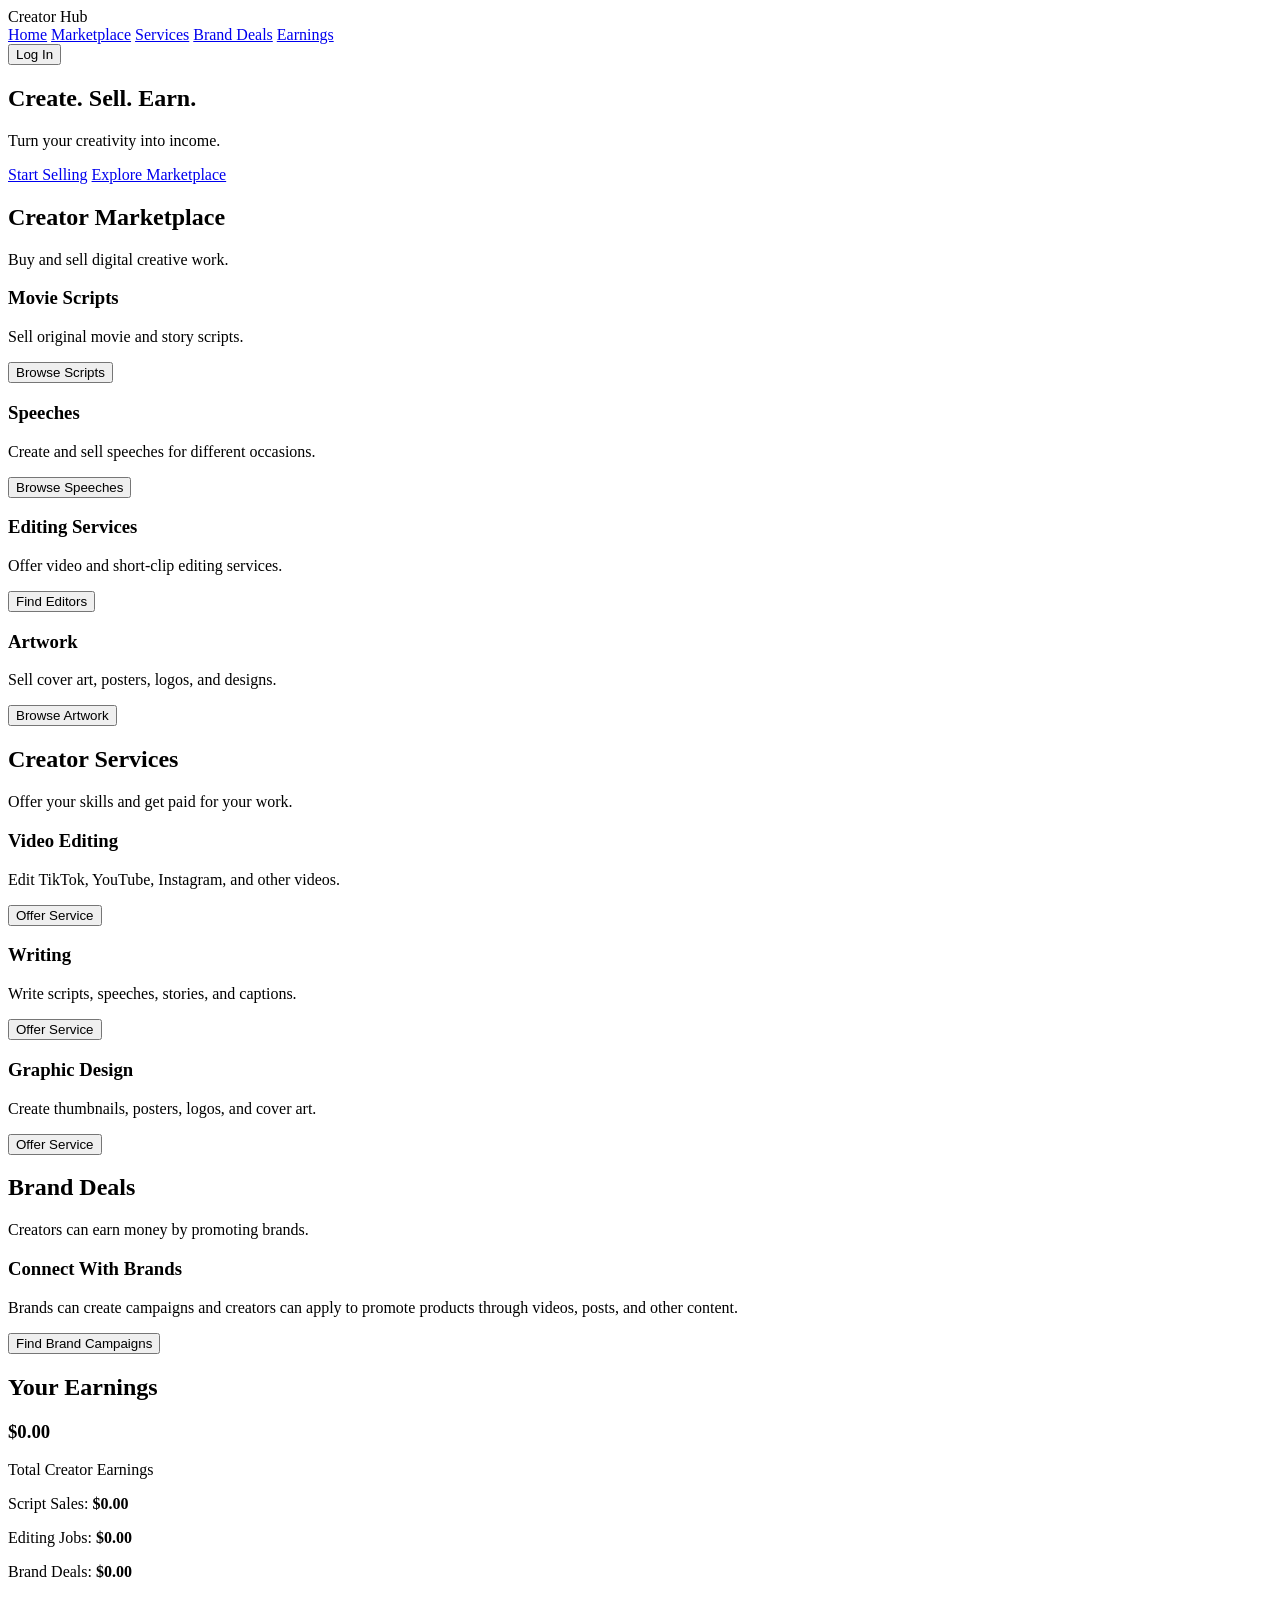
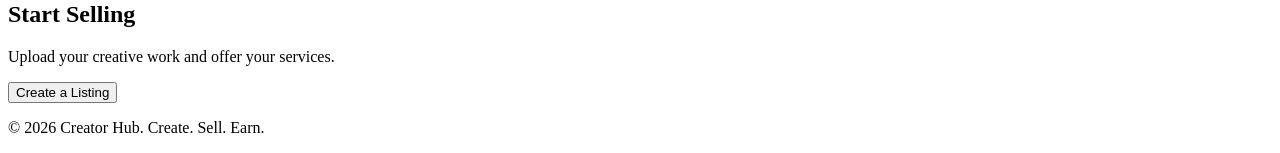
==== index.html @ 0cee7721 "Update index.html" ====
<!DOCTYPE html>
<html lang="en">
<head>
  <meta charset="UTF-8">
  <meta name="viewport" content="width=device-width, initial-scale=1.0">
  <title>Creator Hub</title>
  <link rel="stylesheet" href="styles.css">
</head>

<body>

  <header class="top-bar">
    <div class="logo">Creator Hub</div>

    <nav>
      <a href="#home">Home</a>
      <a href="#marketplace">Marketplace</a>
      <a href="#services">Services</a>
      <a href="#brands">Brand Deals</a>
      <a href="#earnings">Earnings</a>
    </nav>

    <button class="login-btn">Log In</button>
  </header>

  <main>

    <section id="home" class="hero">
      <h1>Create. Sell. Earn.</h1>
      <p>Turn your creativity into income.</p>

      <div class="hero-buttons">
        <a href="#sell" class="primary-btn">Start Selling</a>
        <a href="#marketplace" class="secondary-btn">Explore Marketplace</a>
      </div>
    </section>

    <section id="marketplace" class="section">
      <h2>Creator Marketplace</h2>
      <p>Buy and sell digital creative work.</p>

      <div class="cards">

        <div class="card">
          <h3>Movie Scripts</h3>
          <p>Sell original movie and story scripts.</p>
          <button>Browse Scripts</button>
        </div>

        <div class="card">
          <h3>Speeches</h3>
          <p>Create and sell speeches for different occasions.</p>
          <button>Browse Speeches</button>
        </div>

        <div class="card">
          <h3>Editing Services</h3>
          <p>Offer video and short-clip editing services.</p>
          <button>Find Editors</button>
        </div>

        <div class="card">
          <h3>Artwork</h3>
          <p>Sell cover art, posters, logos, and designs.</p>
          <button>Browse Artwork</button>
        </div>

      </div>
    </section>

    <section id="services" class="section">
      <h2>Creator Services</h2>
      <p>Offer your skills and get paid for your work.</p>

      <div class="cards">

        <div class="card">
          <h3>Video Editing</h3>
          <p>Edit TikTok, YouTube, Instagram, and other videos.</p>
          <button>Offer Service</button>
        </div>

        <div class="card">
          <h3>Writing</h3>
          <p>Write scripts, speeches, stories, and captions.</p>
          <button>Offer Service</button>
        </div>

        <div class="card">
          <h3>Graphic Design</h3>
          <p>Create thumbnails, posters, logos, and cover art.</p>
          <button>Offer Service</button>
        </div>

      </div>
    </section>

    <section id="brands" class="section">
      <h2>Brand Deals</h2>
      <p>Creators can earn money by promoting brands.</p>

      <div class="brand-box">
        <h3>Connect With Brands</h3>
        <p>
          Brands can create campaigns and creators can apply
          to promote products through videos, posts, and other content.
        </p>

        <button class="primary-btn">Find Brand Campaigns</button>
      </div>
    </section>

    <section id="earnings" class="section">
      <h2>Your Earnings</h2>

      <div class="earnings-box">
        <h3>$0.00</h3>
        <p>Total Creator Earnings</p>

        <div class="earning-items">
          <p>Script Sales: <strong>$0.00</strong></p>
          <p>Editing Jobs: <strong>$0.00</strong></p>
          <p>Brand Deals: <strong>$0.00</strong></p>
        </div>
      </div>
    </section>

    <section id="sell" class="section">
      <h2>Start Selling</h2>
      <p>Upload your creative work and offer your services.</p>

      <button class="primary-btn">Create a Listing</button>
    </section>

  </main>

  <footer>
    <p>© 2026 Creator Hub. Create. Sell. Earn.</p>
  </footer>

</body>
</html>
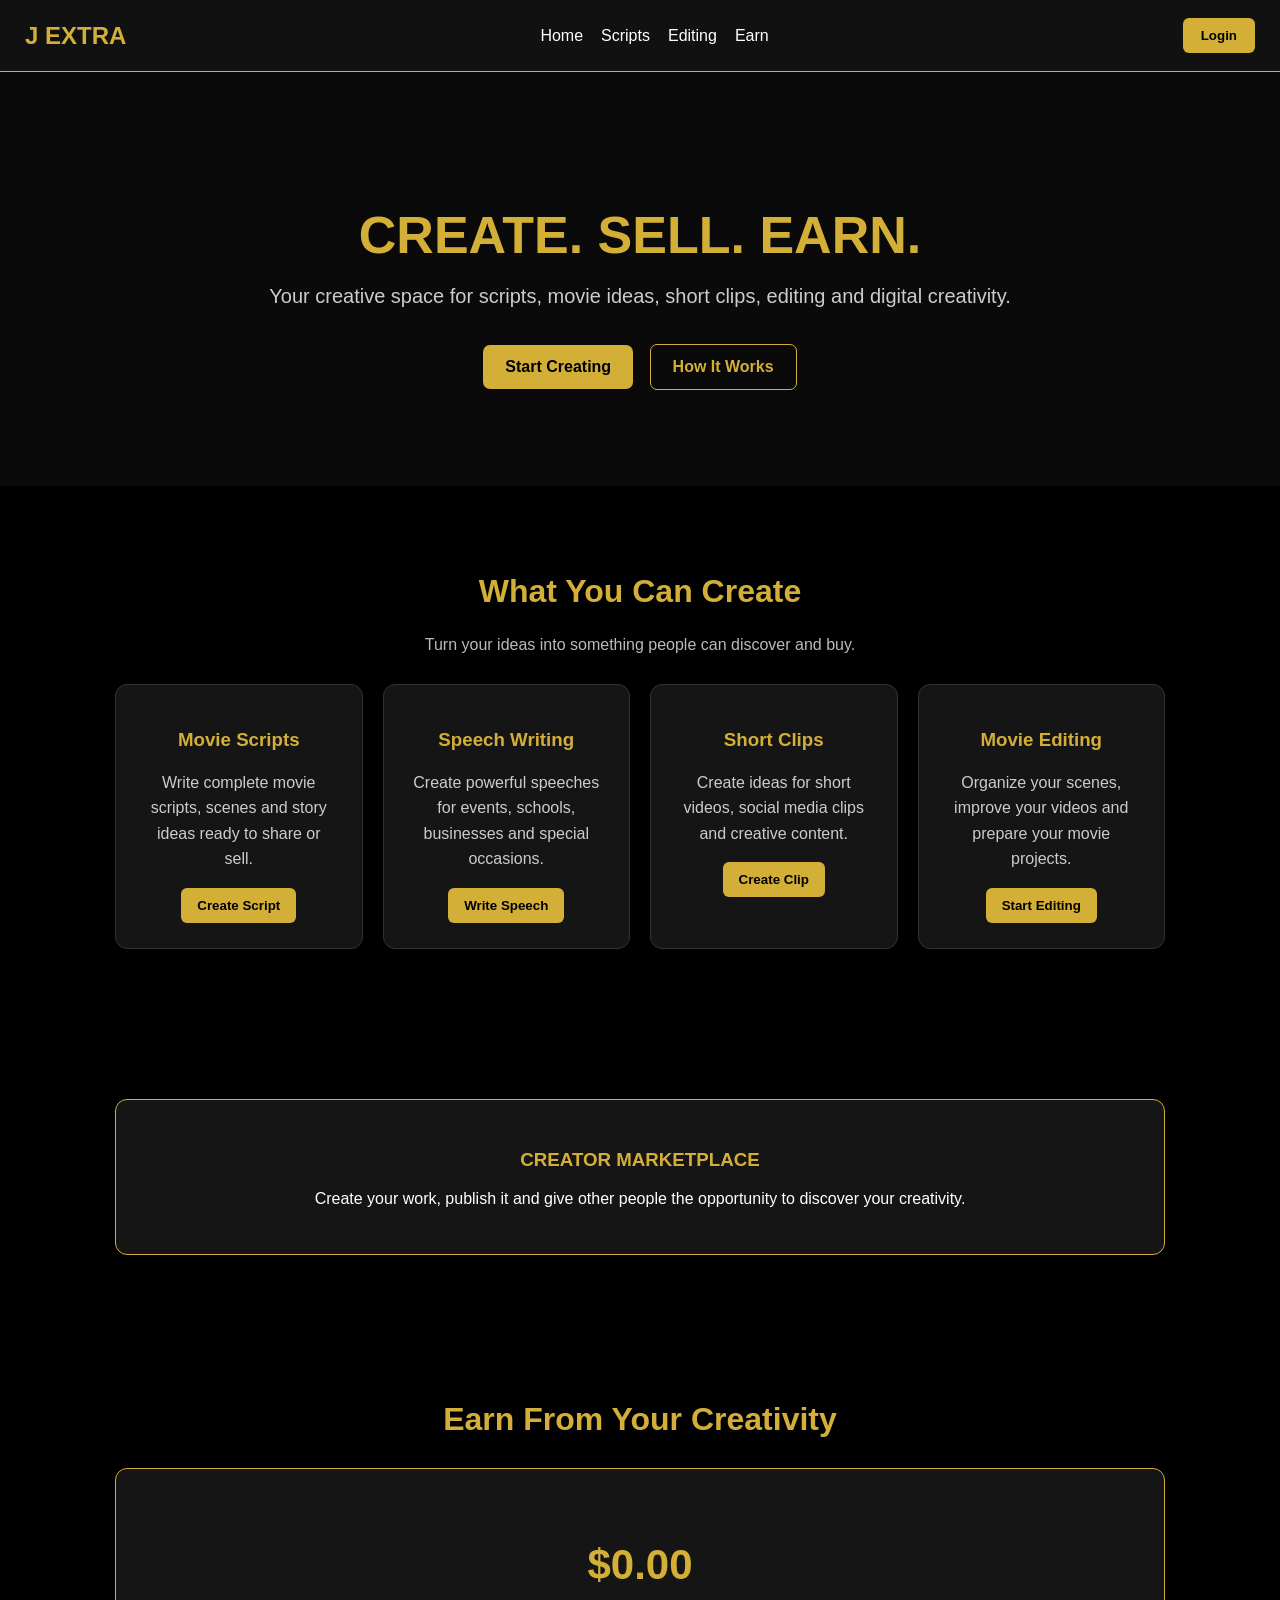
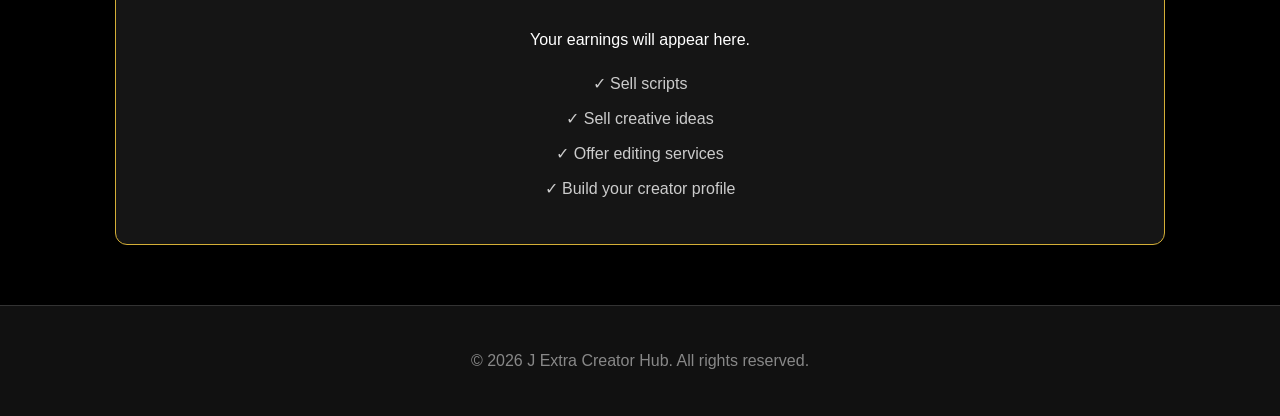
==== commit bcd774c2: "Update index.html" ====
--- a/index.html
+++ b/index.html
@@ -3,139 +3,123 @@
 <head>
   <meta charset="UTF-8">
   <meta name="viewport" content="width=device-width, initial-scale=1.0">
-  <title>Creator Hub</title>
+  <title>J Extra - Creator Hub</title>
   <link rel="stylesheet" href="styles.css">
 </head>
 
 <body>
 
   <header class="top-bar">
-    <div class="logo">Creator Hub</div>
+    <div class="logo">J EXTRA</div>
 
     <nav>
       <a href="#home">Home</a>
-      <a href="#marketplace">Marketplace</a>
-      <a href="#services">Services</a>
-      <a href="#brands">Brand Deals</a>
-      <a href="#earnings">Earnings</a>
+      <a href="#scripts">Scripts</a>
+      <a href="#editing">Editing</a>
+      <a href="#earn">Earn</a>
     </nav>
 
-    <button class="login-btn">Log In</button>
+    <button class="login-btn">Login</button>
   </header>
 
-  <main>
+  <section class="hero" id="home">
+    <h1>CREATE. SELL. EARN.</h1>
 
-    <section id="home" class="hero">
-      <h1>Create. Sell. Earn.</h1>
-      <p>Turn your creativity into income.</p>
+    <p>
+      Your creative space for scripts, movie ideas, short clips,
+      editing and digital creativity.
+    </p>
 
-      <div class="hero-buttons">
-        <a href="#sell" class="primary-btn">Start Selling</a>
-        <a href="#marketplace" class="secondary-btn">Explore Marketplace</a>
+    <div class="hero-buttons">
+      <a href="#scripts" class="primary-btn">Start Creating</a>
+      <a href="#earn" class="secondary-btn">How It Works</a>
+    </div>
+  </section>
+
+  <section class="section" id="scripts">
+    <h2>What You Can Create</h2>
+
+    <p>
+      Turn your ideas into something people can discover and buy.
+    </p>
+
+    <div class="cards">
+
+      <div class="card">
+        <h3>Movie Scripts</h3>
+        <p>
+          Write complete movie scripts, scenes and story ideas
+          ready to share or sell.
+        </p>
+        <button>Create Script</button>
       </div>
-    </section>
 
-    <section id="marketplace" class="section">
-      <h2>Creator Marketplace</h2>
-      <p>Buy and sell digital creative work.</p>
+      <div class="card">
+        <h3>Speech Writing</h3>
+        <p>
+          Create powerful speeches for events, schools,
+          businesses and special occasions.
+        </p>
+        <button>Write Speech</button>
+      </div>
 
-      <div class="cards">
+      <div class="card" id="editing">
+        <h3>Short Clips</h3>
+        <p>
+          Create ideas for short videos, social media clips
+          and creative content.
+        </p>
+        <button>Create Clip</button>
+      </div>
 
-        <div class="card">
-          <h3>Movie Scripts</h3>
-          <p>Sell original movie and story scripts.</p>
-          <button>Browse Scripts</button>
-        </div>
+      <div class="card">
+        <h3>Movie Editing</h3>
+        <p>
+          Organize your scenes, improve your videos and
+          prepare your movie projects.
+        </p>
+        <button>Start Editing</button>
+      </div>
 
-        <div class="card">
-          <h3>Speeches</h3>
-          <p>Create and sell speeches for different occasions.</p>
-          <button>Browse Speeches</button>
-        </div>
+    </div>
+  </section>
 
-        <div class="card">
-          <h3>Editing Services</h3>
-          <p>Offer video and short-clip editing services.</p>
-          <button>Find Editors</button>
-        </div>
+  <section class="section">
 
-        <div class="card">
-          <h3>Artwork</h3>
-          <p>Sell cover art, posters, logos, and designs.</p>
-          <button>Browse Artwork</button>
-        </div>
+    <div class="brand-box">
+      <h3>CREATOR MARKETPLACE</h3>
 
+      <p>
+        Create your work, publish it and give other people
+        the opportunity to discover your creativity.
+      </p>
+    </div>
+
+  </section>
+
+  <section class="section" id="earn">
+
+    <h2>Earn From Your Creativity</h2>
+
+    <div class="earnings-box">
+
+      <h3>$0.00</h3>
+
+      <p>Your earnings will appear here.</p>
+
+      <div class="earning-items">
+        <p>✓ Sell scripts</p>
+        <p>✓ Sell creative ideas</p>
+        <p>✓ Offer editing services</p>
+        <p>✓ Build your creator profile</p>
       </div>
-    </section>
 
-    <section id="services" class="section">
-      <h2>Creator Services</h2>
-      <p>Offer your skills and get paid for your work.</p>
+    </div>
 
-      <div class="cards">
-
-        <div class="card">
-          <h3>Video Editing</h3>
-          <p>Edit TikTok, YouTube, Instagram, and other videos.</p>
-          <button>Offer Service</button>
-        </div>
-
-        <div class="card">
-          <h3>Writing</h3>
-          <p>Write scripts, speeches, stories, and captions.</p>
-          <button>Offer Service</button>
-        </div>
-
-        <div class="card">
-          <h3>Graphic Design</h3>
-          <p>Create thumbnails, posters, logos, and cover art.</p>
-          <button>Offer Service</button>
-        </div>
-
-      </div>
-    </section>
-
-    <section id="brands" class="section">
-      <h2>Brand Deals</h2>
-      <p>Creators can earn money by promoting brands.</p>
-
-      <div class="brand-box">
-        <h3>Connect With Brands</h3>
-        <p>
-          Brands can create campaigns and creators can apply
-          to promote products through videos, posts, and other content.
-        </p>
-
-        <button class="primary-btn">Find Brand Campaigns</button>
-      </div>
-    </section>
-
-    <section id="earnings" class="section">
-      <h2>Your Earnings</h2>
-
-      <div class="earnings-box">
-        <h3>$0.00</h3>
-        <p>Total Creator Earnings</p>
-
-        <div class="earning-items">
-          <p>Script Sales: <strong>$0.00</strong></p>
-          <p>Editing Jobs: <strong>$0.00</strong></p>
-          <p>Brand Deals: <strong>$0.00</strong></p>
-        </div>
-      </div>
-    </section>
-
-    <section id="sell" class="section">
-      <h2>Start Selling</h2>
-      <p>Upload your creative work and offer your services.</p>
-
-      <button class="primary-btn">Create a Listing</button>
-    </section>
-
-  </main>
+  </section>
 
   <footer>
-    <p>© 2026 Creator Hub. Create. Sell. Earn.</p>
+    <p>© 2026 J Extra Creator Hub. All rights reserved.</p>
   </footer>
 
 </body>
--- a/styles.css
+++ b/styles.css
@@ -0,0 +1,189 @@
+* {
+  box-sizing: border-box;
+}
+
+body {
+  margin: 0;
+  font-family: Arial, sans-serif;
+  background: #000000;
+  color: #ffffff;
+}
+
+.top-bar {
+  display: flex;
+  align-items: center;
+  justify-content: space-between;
+  padding: 18px 25px;
+  background: #111111;
+  border-bottom: 1px solid #d4af37;
+}
+
+.logo {
+  font-size: 24px;
+  font-weight: bold;
+  color: #d4af37;
+}
+
+nav {
+  display: flex;
+  gap: 18px;
+}
+
+nav a {
+  color: #ffffff;
+  text-decoration: none;
+}
+
+nav a:hover {
+  color: #d4af37;
+}
+
+.login-btn {
+  background: #d4af37;
+  color: #000000;
+  border: none;
+  padding: 10px 18px;
+  border-radius: 6px;
+  font-weight: bold;
+}
+
+.hero {
+  text-align: center;
+  padding: 90px 20px;
+  background: #0a0a0a;
+}
+
+.hero h1 {
+  font-size: 52px;
+  margin-bottom: 15px;
+  color: #d4af37;
+}
+
+.hero p {
+  font-size: 20px;
+  color: #cccccc;
+}
+
+.hero-buttons {
+  margin-top: 30px;
+}
+
+.primary-btn,
+.secondary-btn {
+  display: inline-block;
+  padding: 13px 22px;
+  margin: 6px;
+  border-radius: 7px;
+  text-decoration: none;
+  font-weight: bold;
+}
+
+.primary-btn {
+  background: #d4af37;
+  color: #000000;
+  border: none;
+}
+
+.secondary-btn {
+  background: transparent;
+  color: #d4af37;
+  border: 1px solid #d4af37;
+}
+
+.section {
+  padding: 60px 25px;
+  max-width: 1100px;
+  margin: auto;
+}
+
+.section h2 {
+  color: #d4af37;
+  font-size: 32px;
+  text-align: center;
+}
+
+.section > p {
+  text-align: center;
+  color: #bbbbbb;
+}
+
+.cards {
+  display: grid;
+  grid-template-columns: repeat(auto-fit, minmax(220px, 1fr));
+  gap: 20px;
+  margin-top: 30px;
+}
+
+.card {
+  background: #151515;
+  border: 1px solid #333333;
+  border-radius: 12px;
+  padding: 25px;
+  text-align: center;
+}
+
+.card h3 {
+  color: #d4af37;
+}
+
+.card p {
+  color: #cccccc;
+  line-height: 1.6;
+}
+
+.card button {
+  background: #d4af37;
+  color: #000000;
+  border: none;
+  padding: 10px 16px;
+  border-radius: 6px;
+  font-weight: bold;
+}
+
+.brand-box,
+.earnings-box {
+  background: #151515;
+  border: 1px solid #d4af37;
+  border-radius: 12px;
+  padding: 30px;
+  margin-top: 30px;
+  text-align: center;
+}
+
+.brand-box h3,
+.earnings-box h3 {
+  color: #d4af37;
+}
+
+.earnings-box h3 {
+  font-size: 42px;
+}
+
+.earning-items {
+  margin-top: 25px;
+  color: #cccccc;
+}
+
+footer {
+  text-align: center;
+  padding: 30px;
+  background: #111111;
+  color: #888888;
+  border-top: 1px solid #333333;
+}
+
+@media (max-width: 700px) {
+  .top-bar {
+    flex-direction: column;
+    gap: 15px;
+  }
+
+  nav {
+    flex-wrap: wrap;
+    justify-content: center;
+  }
+
+  .hero h1 {
+    font-size: 38px;
+  }
+}
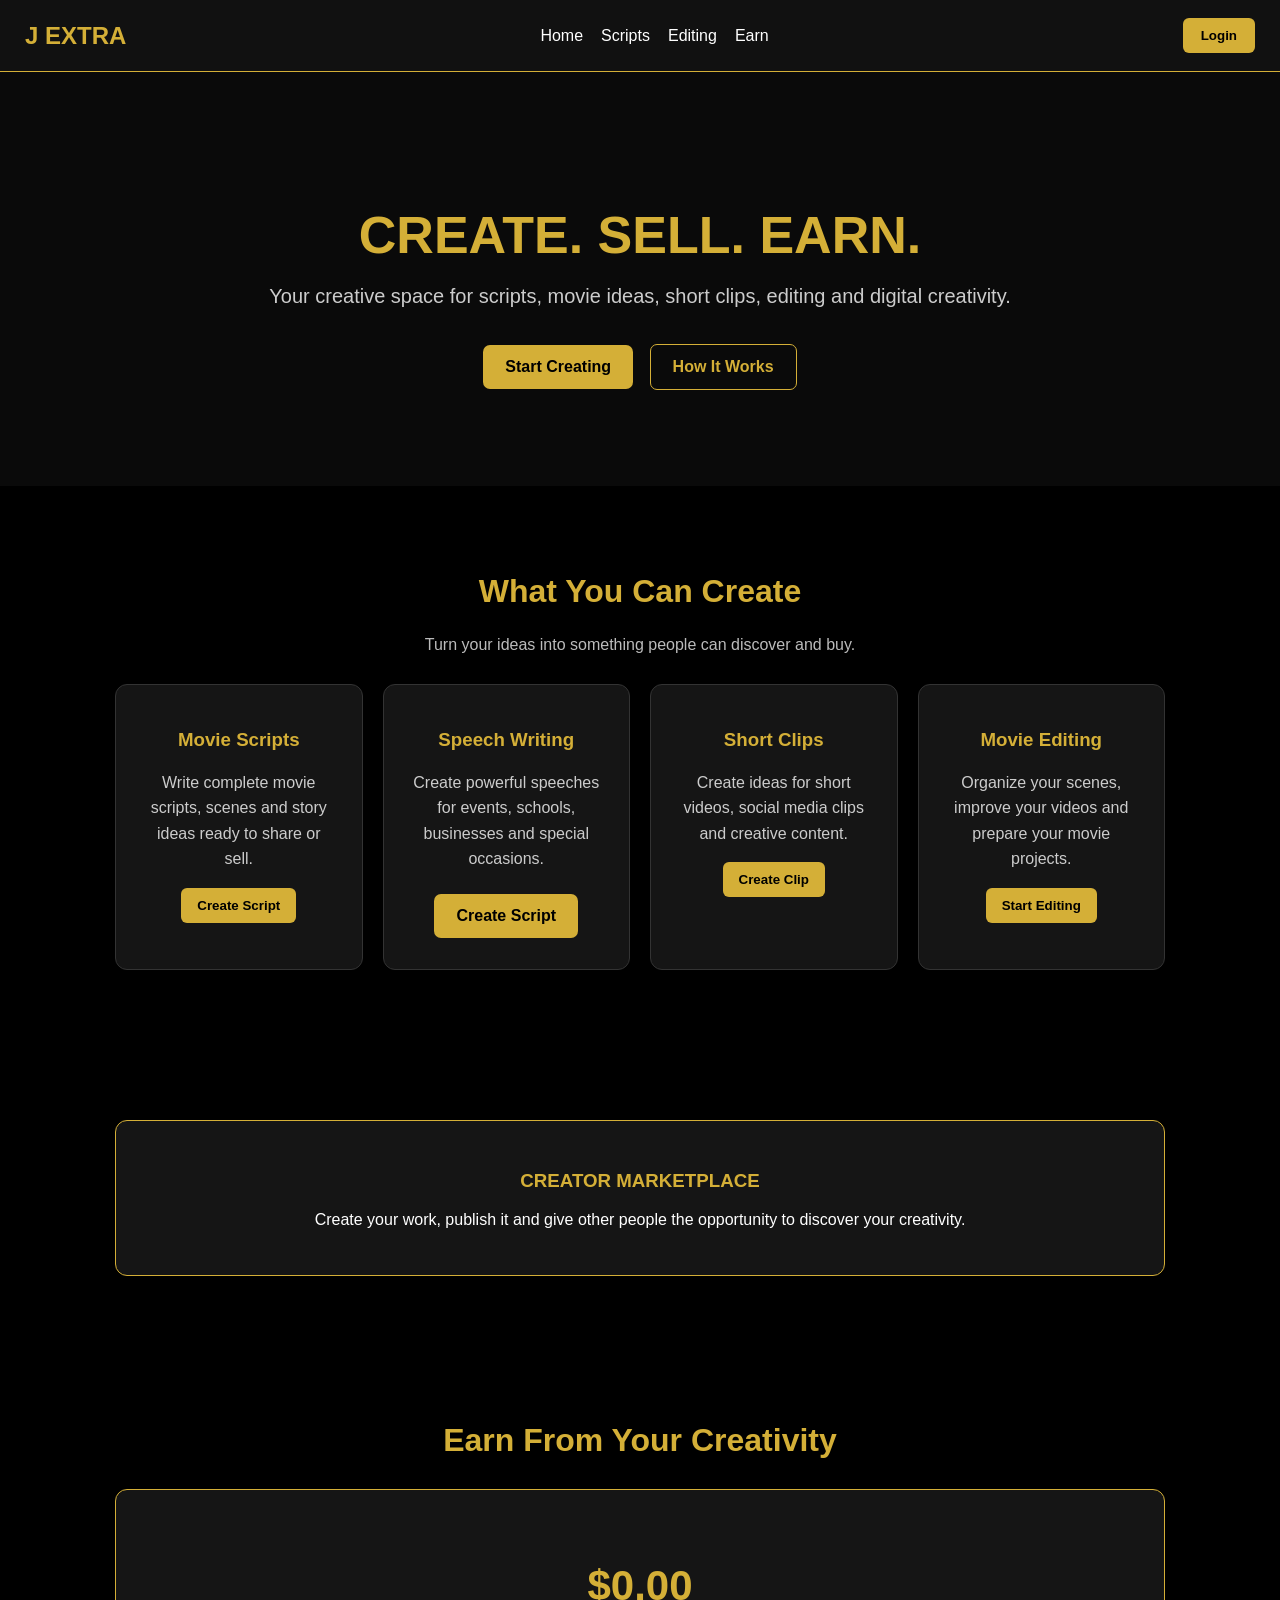
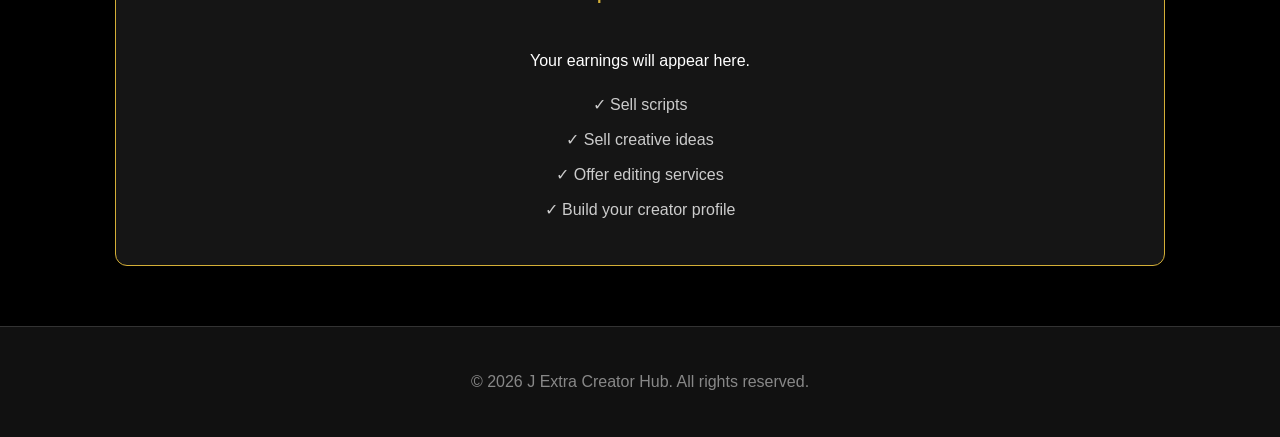
==== commit 04aa7d39: "Update index.html" ====
--- a/index.html
+++ b/index.html
@@ -60,7 +60,7 @@
           Create powerful speeches for events, schools,
           businesses and special occasions.
         </p>
-        <button>Write Speech</button>
+        <a href="script-creator.html" class="primary-btn">Create Script</a>
       </div>
 
       <div class="card" id="editing">
@@ -121,6 +121,6 @@
   <footer>
     <p>© 2026 J Extra Creator Hub. All rights reserved.</p>
   </footer>
-
+<script src="script.js"></script>
 </body>
 </html>
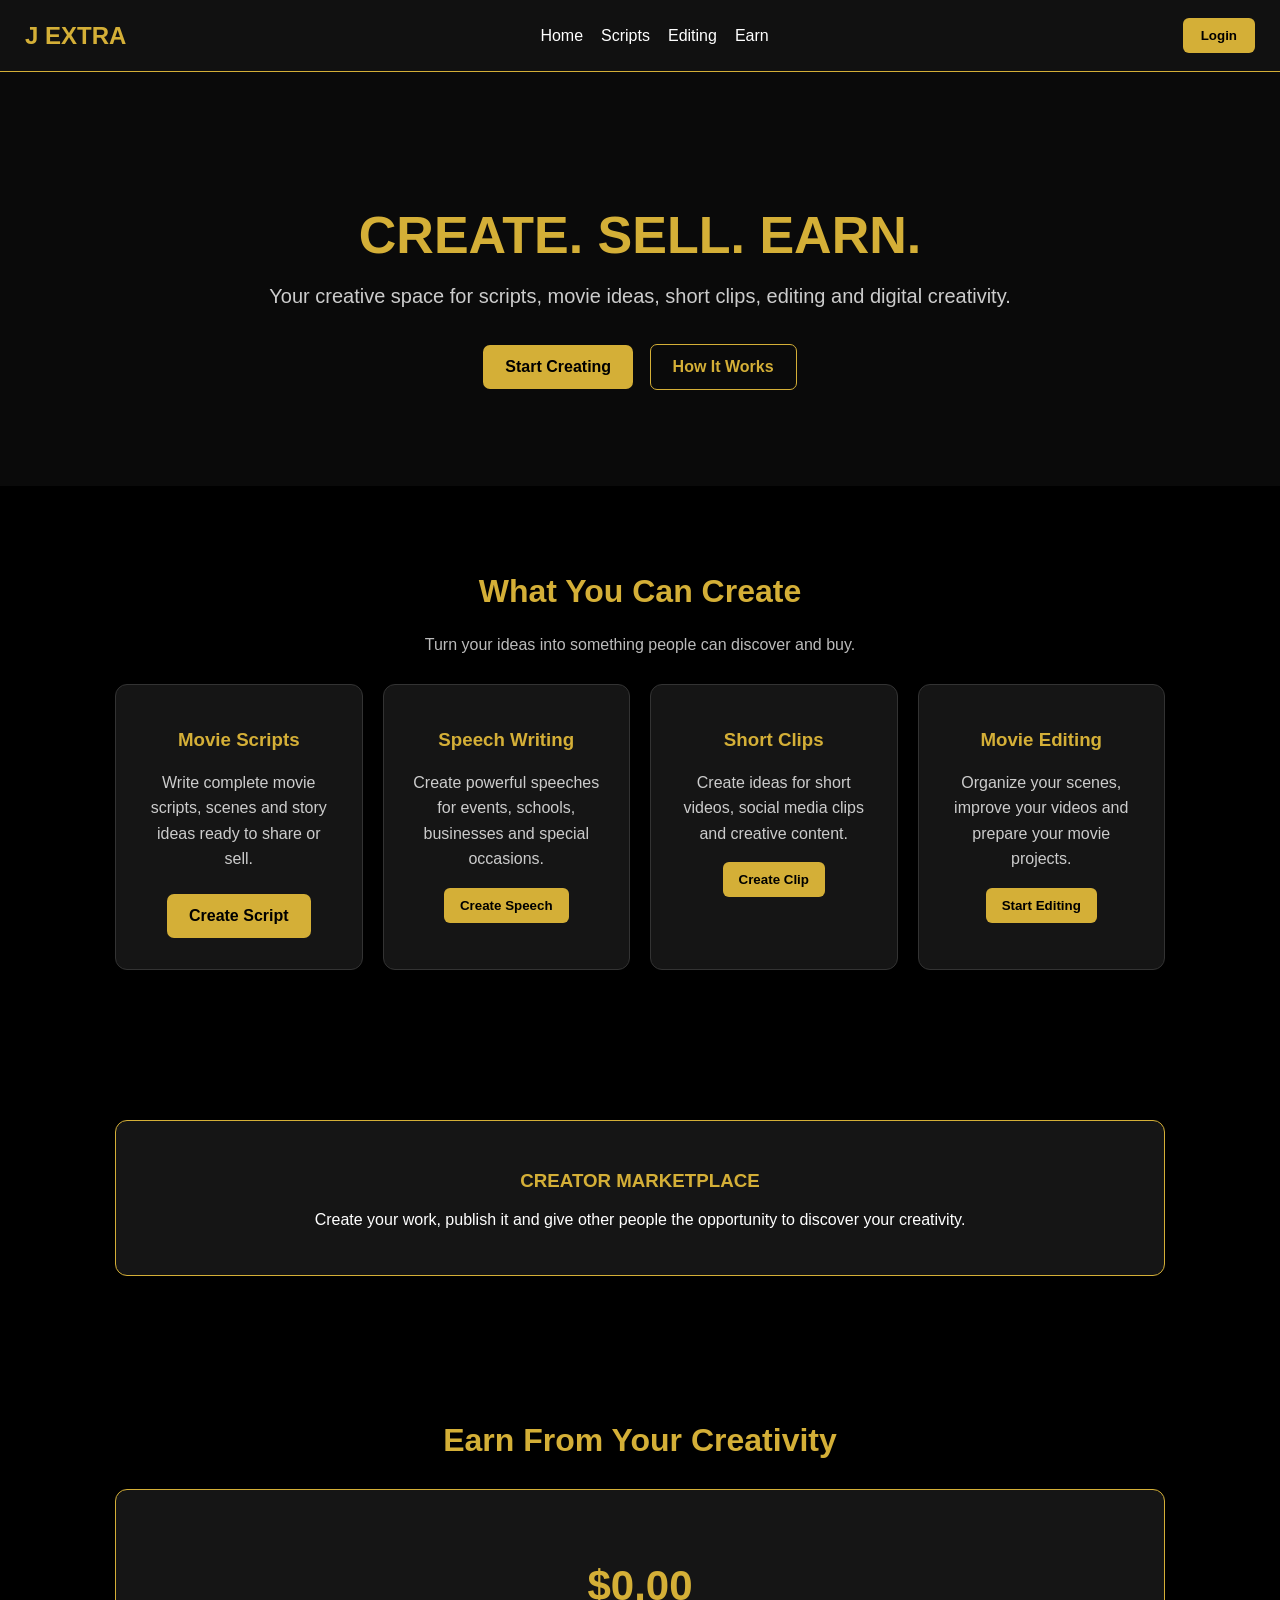
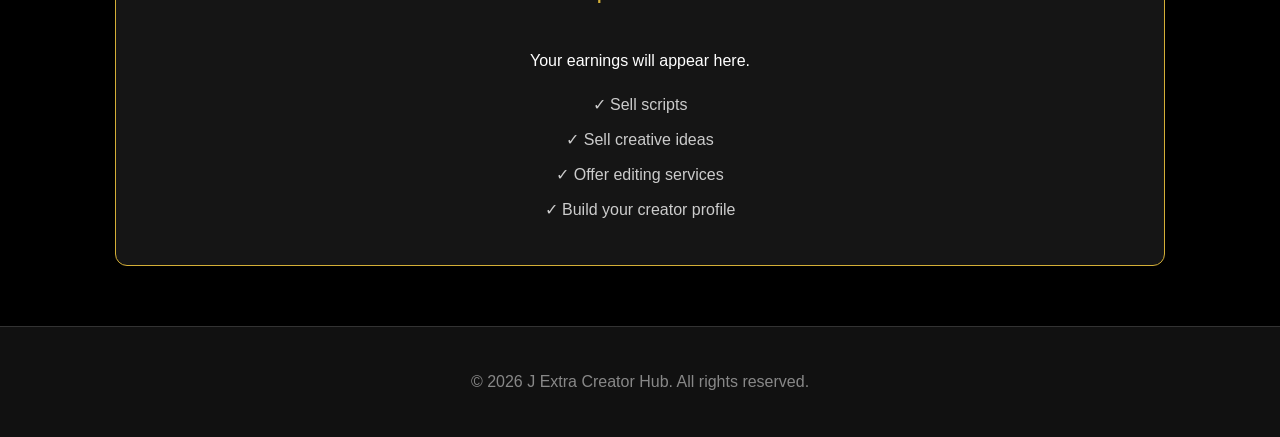
==== commit 2f50f8d2: "Update index.html" ====
--- a/index.html
+++ b/index.html
@@ -51,7 +51,7 @@
           Write complete movie scripts, scenes and story ideas
           ready to share or sell.
         </p>
-        <button>Create Script</button>
+        <a href="script-creator.html" class="primary-btn">Create Script</a>
       </div>
 
       <div class="card">
@@ -60,7 +60,7 @@
           Create powerful speeches for events, schools,
           businesses and special occasions.
         </p>
-        <a href="script-creator.html" class="primary-btn">Create Script</a>
+        <button>Create Speech</button>
       </div>
 
       <div class="card" id="editing">
@@ -121,6 +121,8 @@
   <footer>
     <p>© 2026 J Extra Creator Hub. All rights reserved.</p>
   </footer>
-<script src="script.js"></script>
+
+  <script src="script.js"></script>
+
 </body>
 </html>
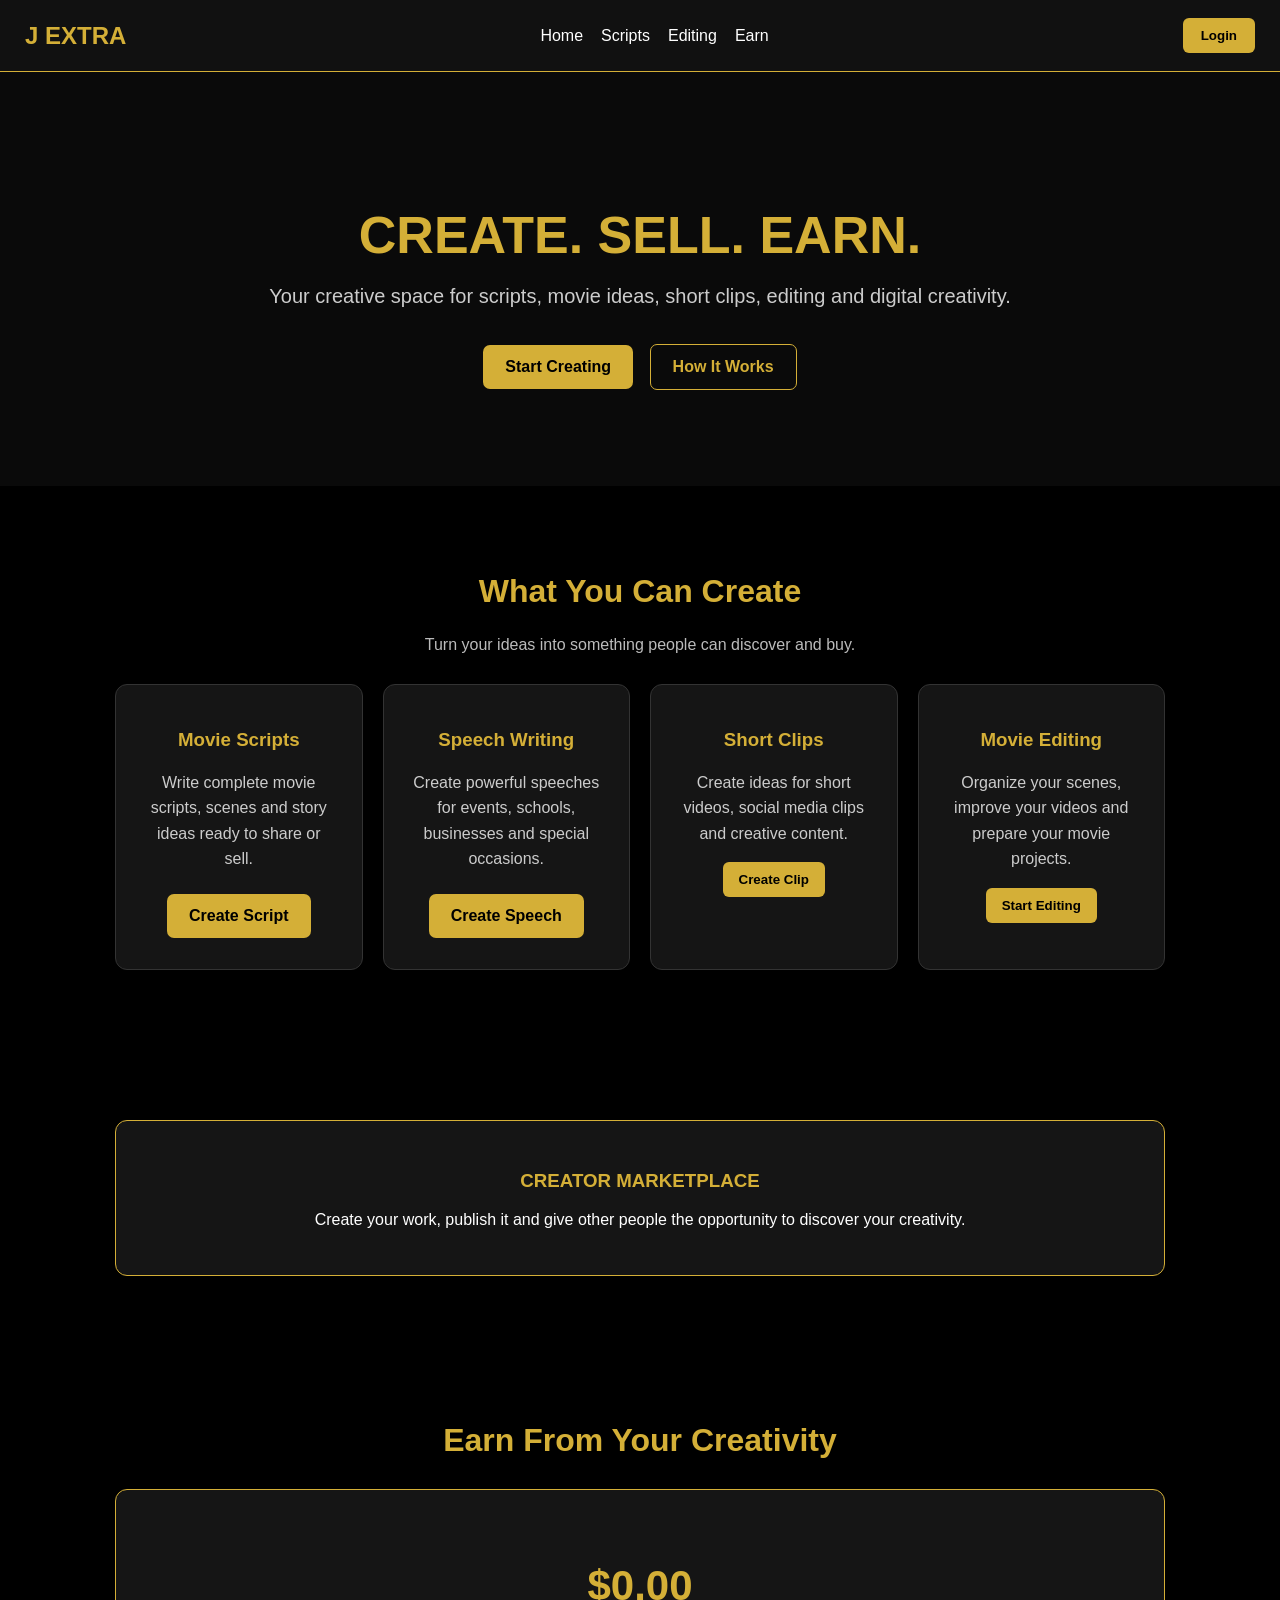
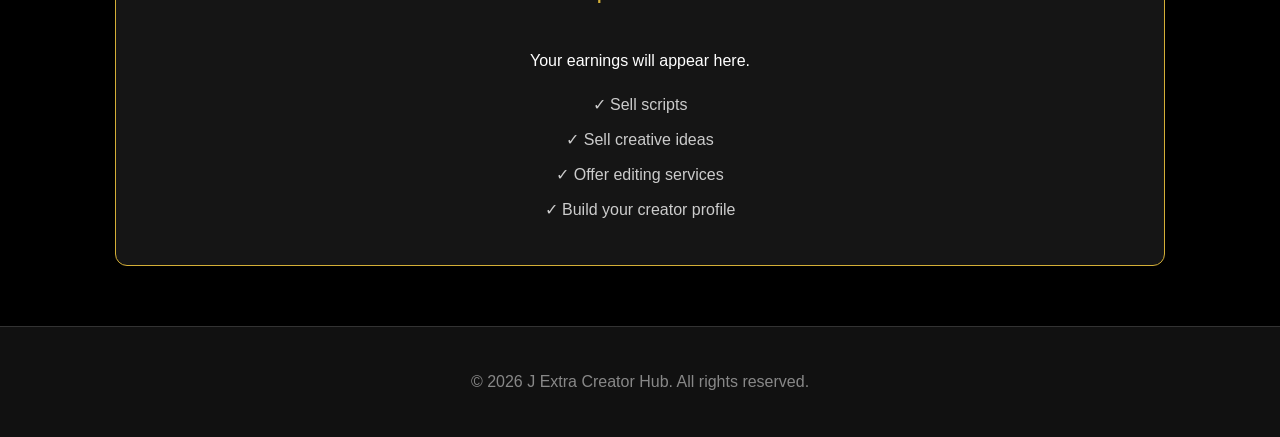
==== commit 3df63a96: "Update index.html" ====
--- a/index.html
+++ b/index.html
@@ -60,7 +60,7 @@
           Create powerful speeches for events, schools,
           businesses and special occasions.
         </p>
-        <button>Create Speech</button>
+        <a href="speech-writer.html" class="primary-btn">Create Speech</a>
       </div>
 
       <div class="card" id="editing">
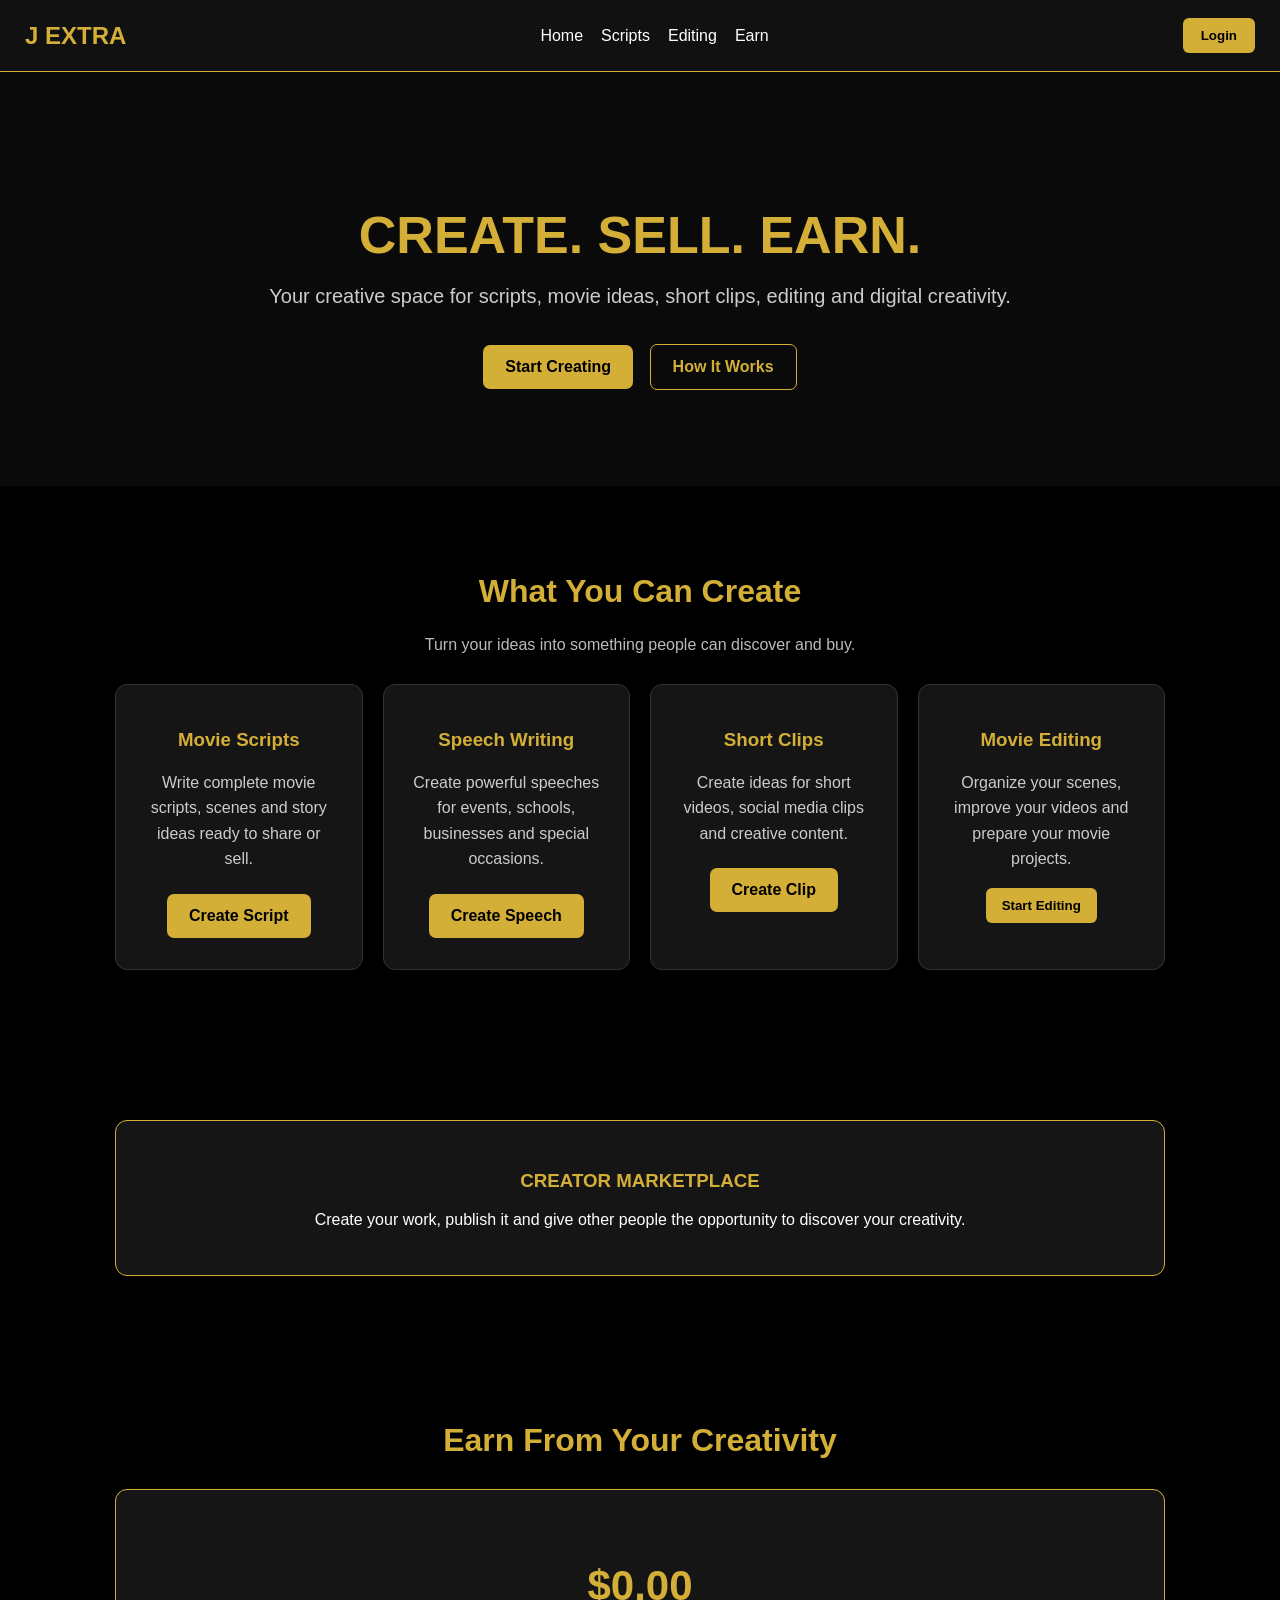
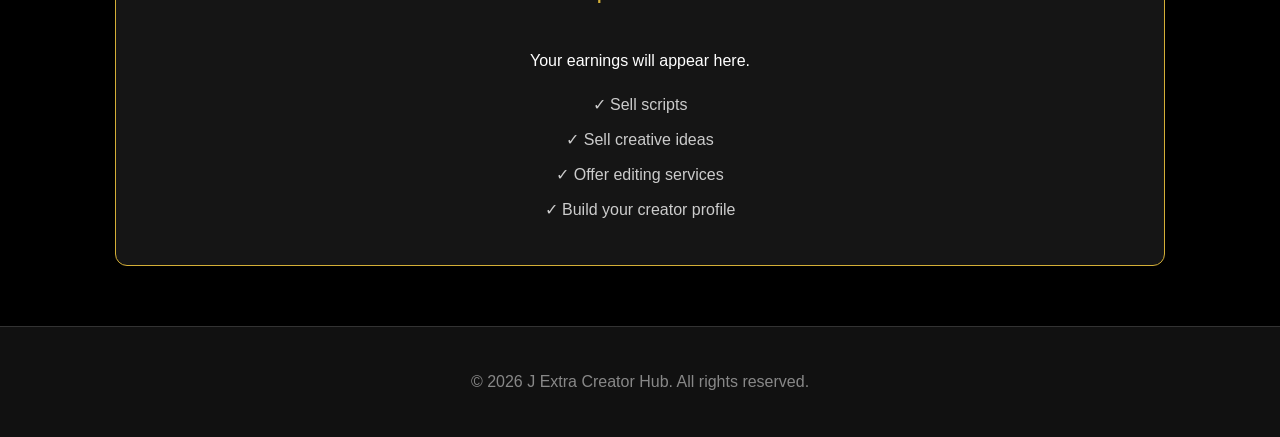
==== commit a980a660: "Update index.html" ====
--- a/index.html
+++ b/index.html
@@ -69,7 +69,7 @@
           Create ideas for short videos, social media clips
           and creative content.
         </p>
-        <button>Create Clip</button>
+        <a href="short-clips.html" class="primary-btn">Create Clip</a>
       </div>
 
       <div class="card">
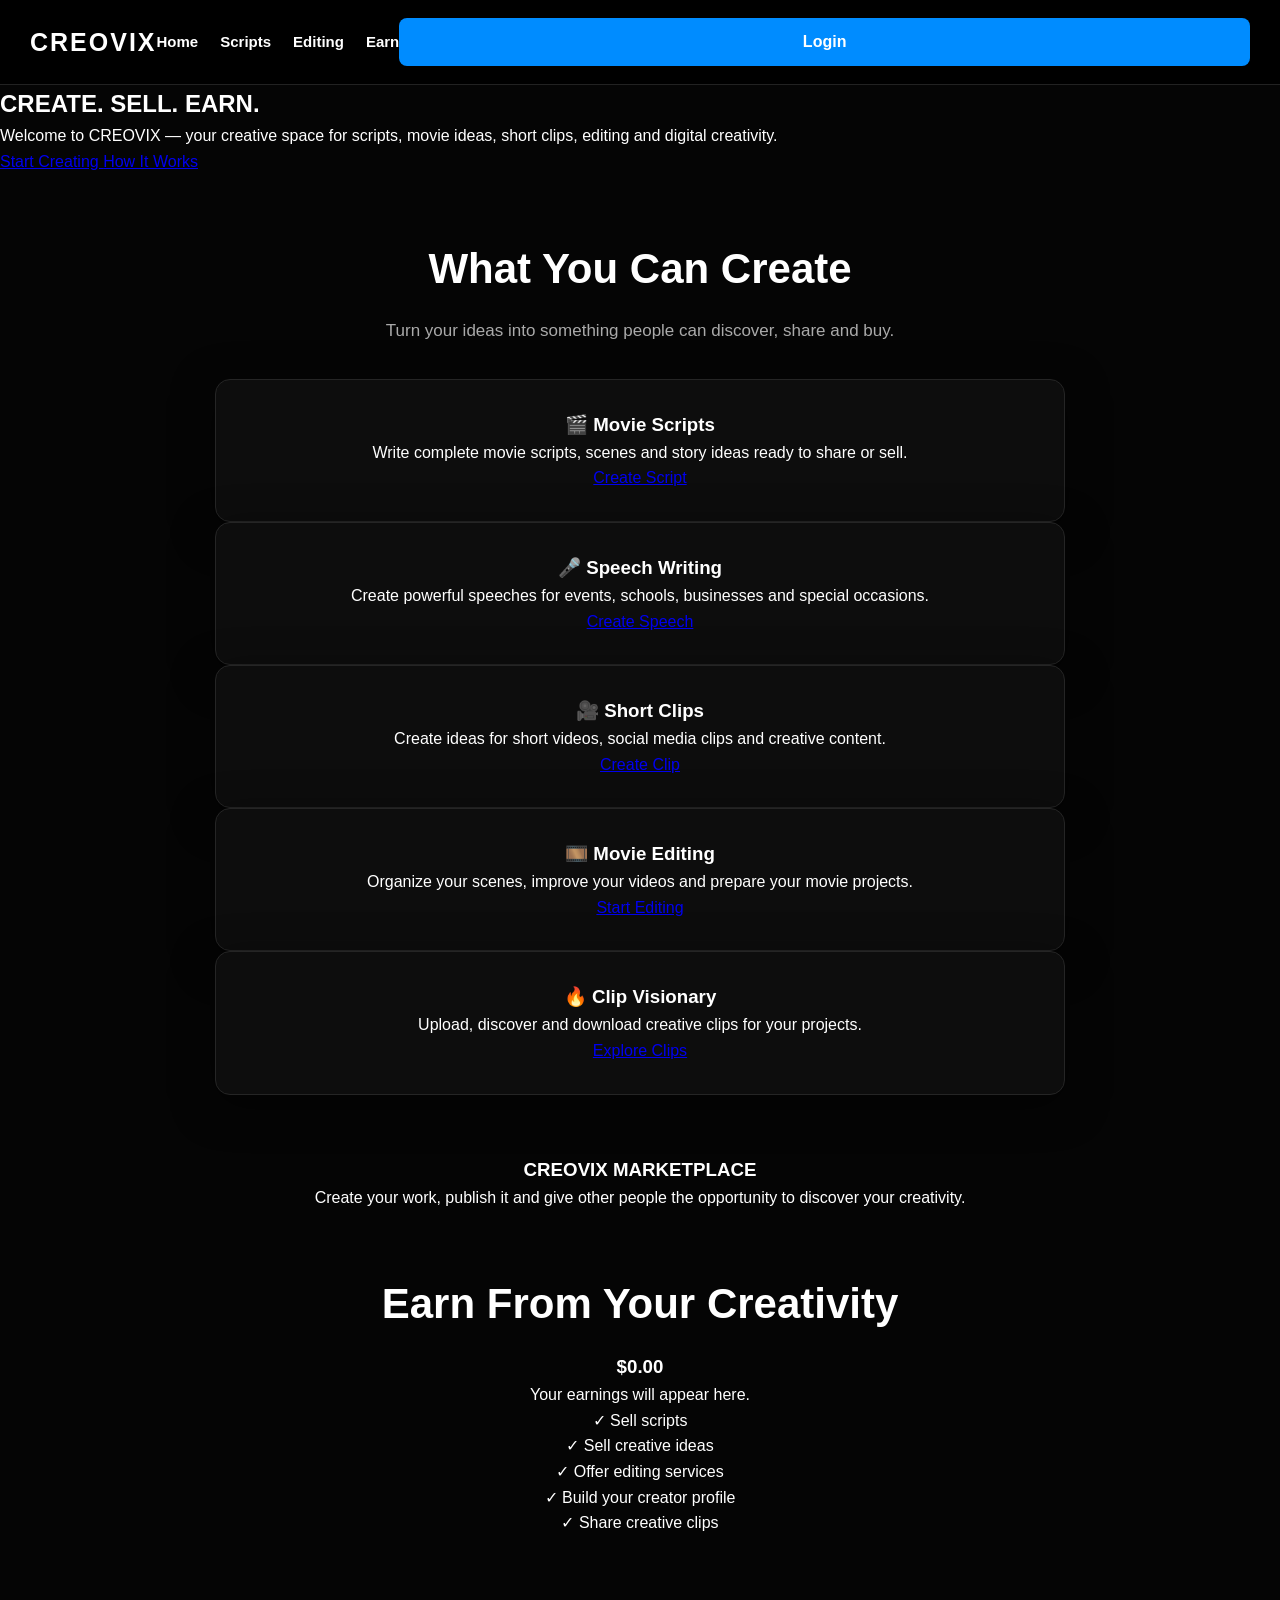
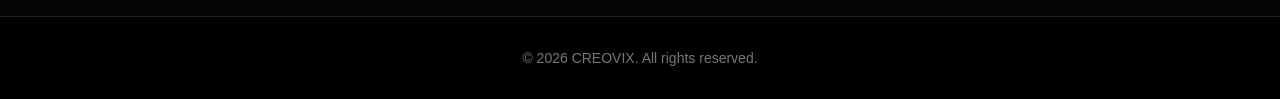
==== commit 3a411e0f: "Update index.html" ====
--- a/index.html
+++ b/index.html
@@ -3,14 +3,17 @@
 <head>
   <meta charset="UTF-8">
   <meta name="viewport" content="width=device-width, initial-scale=1.0">
-  <title>J Extra - Creator Hub</title>
+
+  <title>CREOVIX - Creator Platform</title>
+
   <link rel="stylesheet" href="styles.css">
 </head>
 
 <body>
 
   <header class="top-bar">
-    <div class="logo">J EXTRA</div>
+
+    <div class="logo">CREOVIX</div>
 
     <nav>
       <a href="#home">Home</a>
@@ -20,107 +23,223 @@
     </nav>
 
     <button class="login-btn">Login</button>
+
   </header>
 
+
+  <!-- HERO -->
+
   <section class="hero" id="home">
+
     <h1>CREATE. SELL. EARN.</h1>
 
     <p>
-      Your creative space for scripts, movie ideas, short clips,
-      editing and digital creativity.
+      Welcome to CREOVIX — your creative space for scripts,
+      movie ideas, short clips, editing and digital creativity.
     </p>
 
     <div class="hero-buttons">
-      <a href="#scripts" class="primary-btn">Start Creating</a>
-      <a href="#earn" class="secondary-btn">How It Works</a>
-    </div>
-  </section>
+
+      <a href="#scripts" class="primary-btn">
+        Start Creating
+      </a>
+
+      <a href="#earn" class="secondary-btn">
+        How It Works
+      </a>
+
+    </div>
+
+  </section>
+
+
+  <!-- CREATION SECTION -->
 
   <section class="section" id="scripts">
+
     <h2>What You Can Create</h2>
 
     <p>
-      Turn your ideas into something people can discover and buy.
+      Turn your ideas into something people can discover,
+      share and buy.
     </p>
 
+
     <div class="cards">
 
-      <div class="card">
-        <h3>Movie Scripts</h3>
+
+      <!-- MOVIE SCRIPTS -->
+
+      <div class="card">
+
+        <h3>🎬 Movie Scripts</h3>
+
         <p>
           Write complete movie scripts, scenes and story ideas
           ready to share or sell.
         </p>
-        <a href="script-creator.html" class="primary-btn">Create Script</a>
-      </div>
-
-      <div class="card">
-        <h3>Speech Writing</h3>
+
+        <a
+          href="script-creator.html"
+          class="primary-btn"
+        >
+          Create Script
+        </a>
+
+      </div>
+
+
+      <!-- SPEECHES -->
+
+      <div class="card">
+
+        <h3>🎤 Speech Writing</h3>
+
         <p>
           Create powerful speeches for events, schools,
           businesses and special occasions.
         </p>
-        <a href="speech-writer.html" class="primary-btn">Create Speech</a>
-      </div>
+
+        <a
+          href="speech-writer.html"
+          class="primary-btn"
+        >
+          Create Speech
+        </a>
+
+      </div>
+
+
+      <!-- SHORT CLIPS -->
 
       <div class="card" id="editing">
-        <h3>Short Clips</h3>
+
+        <h3>🎥 Short Clips</h3>
+
         <p>
           Create ideas for short videos, social media clips
           and creative content.
         </p>
-        <a href="short-clips.html" class="primary-btn">Create Clip</a>
-      </div>
-
-      <div class="card">
-        <h3>Movie Editing</h3>
+
+        <a
+          href="short-clips.html"
+          class="primary-btn"
+        >
+          Create Clip
+        </a>
+
+      </div>
+
+
+      <!-- MOVIE EDITING -->
+
+      <div class="card">
+
+        <h3>🎞️ Movie Editing</h3>
+
         <p>
           Organize your scenes, improve your videos and
           prepare your movie projects.
         </p>
-        <button>Start Editing</button>
-      </div>
-
-    </div>
-  </section>
+
+        <a
+          href="movie-editing.html"
+          class="primary-btn"
+        >
+          Start Editing
+        </a>
+
+      </div>
+
+
+      <!-- CLIP VISIONARY -->
+
+      <div class="card">
+
+        <h3>🔥 Clip Visionary</h3>
+
+        <p>
+          Upload, discover and download creative clips
+          for your projects.
+        </p>
+
+        <a
+          href="clip-visionary.html"
+          class="primary-btn"
+        >
+          Explore Clips
+        </a>
+
+      </div>
+
+    </div>
+
+  </section>
+
+
+  <!-- MARKETPLACE -->
 
   <section class="section">
 
     <div class="brand-box">
-      <h3>CREATOR MARKETPLACE</h3>
+
+      <h3>CREOVIX MARKETPLACE</h3>
 
       <p>
         Create your work, publish it and give other people
         the opportunity to discover your creativity.
       </p>
-    </div>
-
-  </section>
+
+    </div>
+
+  </section>
+
+
+  <!-- EARN -->
 
   <section class="section" id="earn">
 
     <h2>Earn From Your Creativity</h2>
 
+
     <div class="earnings-box">
 
       <h3>$0.00</h3>
 
-      <p>Your earnings will appear here.</p>
+      <p>
+        Your earnings will appear here.
+      </p>
+
 
       <div class="earning-items">
+
         <p>✓ Sell scripts</p>
+
         <p>✓ Sell creative ideas</p>
+
         <p>✓ Offer editing services</p>
+
         <p>✓ Build your creator profile</p>
-      </div>
-
-    </div>
-
-  </section>
+
+        <p>✓ Share creative clips</p>
+
+      </div>
+
+    </div>
+
+  </section>
+
+
+  <!-- FOOTER -->
 
   <footer>
-    <p>© 2026 J Extra Creator Hub. All rights reserved.</p>
+
+    <p>
+      © 2026 CREOVIX. All rights reserved.
+    </p>
+
   </footer>
+
 
   <script src="script.js"></script>
 
--- a/styles.css
+++ b/styles.css
@@ -1,189 +1,263 @@
+/* =========================================
+   J EXTRA CREATOR HUB
+   Main Website Styles
+   ========================================= */
+
 * {
   box-sizing: border-box;
+  margin: 0;
+  padding: 0;
 }
 
 body {
-  margin: 0;
-  font-family: Arial, sans-serif;
+  font-family: Arial, Helvetica, sans-serif;
+  background: #050505;
+  color: #ffffff;
+  line-height: 1.6;
+}
+
+/* =========================================
+   TOP BAR
+   ========================================= */
+
+.top-bar {
+  width: 100%;
   background: #000000;
-  color: #ffffff;
-}
-
-.top-bar {
+  border-bottom: 1px solid #222222;
+  padding: 18px 30px;
+
   display: flex;
   align-items: center;
   justify-content: space-between;
-  padding: 18px 25px;
-  background: #111111;
-  border-bottom: 1px solid #d4af37;
-}
+
+  position: sticky;
+  top: 0;
+  z-index: 1000;
+}
+
+/* Logo */
 
 .logo {
-  font-size: 24px;
-  font-weight: bold;
-  color: #d4af37;
-}
+  font-size: 25px;
+  font-weight: 900;
+  letter-spacing: 2px;
+  color: #ffffff;
+}
+
+/* Navigation */
 
 nav {
   display: flex;
-  gap: 18px;
+  align-items: center;
+  gap: 22px;
 }
 
 nav a {
   color: #ffffff;
   text-decoration: none;
+  font-size: 15px;
+  font-weight: 600;
+  transition: 0.3s;
 }
 
 nav a:hover {
-  color: #d4af37;
-}
-
-.login-btn {
-  background: #d4af37;
+  color: #00aaff;
+}
+
+/* =========================================
+   MAIN SECTION
+   ========================================= */
+
+.section {
+  width: 90%;
+  max-width: 1100px;
+  margin: 60px auto;
+  text-align: center;
+}
+
+.section h2 {
+  font-size: 42px;
+  margin-bottom: 15px;
+  font-weight: 900;
+}
+
+.section > p {
+  color: #aaaaaa;
+  font-size: 17px;
+  margin-bottom: 35px;
+}
+
+/* =========================================
+   CARD
+   ========================================= */
+
+.card {
+  background: #0d0d0d;
+  border: 1px solid #252525;
+  border-radius: 15px;
+  padding: 30px;
+
+  max-width: 850px;
+  margin: 0 auto;
+
+  box-shadow: 0 10px 40px rgba(0, 0, 0, 0.5);
+}
+
+/* =========================================
+   INPUTS
+   ========================================= */
+
+input,
+textarea {
+  font-family: Arial, Helvetica, sans-serif;
+  font-size: 16px;
+  outline: none;
+}
+
+input {
+  background: #ffffff;
   color: #000000;
   border: none;
-  padding: 10px 18px;
-  border-radius: 6px;
+  border-radius: 8px;
+}
+
+textarea {
+  resize: vertical;
+}
+
+input:focus,
+textarea:focus {
+  border-color: #00aaff;
+  box-shadow: 0 0 0 2px rgba(0, 170, 255, 0.15);
+}
+
+/* =========================================
+   BUTTON
+   ========================================= */
+
+button {
+  width: 100%;
+  padding: 15px 20px;
+
+  background: #008cff;
+  color: #ffffff;
+
+  border: none;
+  border-radius: 8px;
+
+  font-size: 16px;
   font-weight: bold;
-}
-
-.hero {
-  text-align: center;
-  padding: 90px 20px;
-  background: #0a0a0a;
-}
-
-.hero h1 {
-  font-size: 52px;
-  margin-bottom: 15px;
-  color: #d4af37;
-}
-
-.hero p {
-  font-size: 20px;
-  color: #cccccc;
-}
-
-.hero-buttons {
-  margin-top: 30px;
-}
-
-.primary-btn,
-.secondary-btn {
-  display: inline-block;
-  padding: 13px 22px;
-  margin: 6px;
-  border-radius: 7px;
-  text-decoration: none;
-  font-weight: bold;
-}
-
-.primary-btn {
-  background: #d4af37;
-  color: #000000;
-  border: none;
-}
-
-.secondary-btn {
-  background: transparent;
-  color: #d4af37;
-  border: 1px solid #d4af37;
-}
-
-.section {
-  padding: 60px 25px;
-  max-width: 1100px;
-  margin: auto;
-}
-
-.section h2 {
-  color: #d4af37;
-  font-size: 32px;
-  text-align: center;
-}
-
-.section > p {
-  text-align: center;
-  color: #bbbbbb;
-}
-
-.cards {
-  display: grid;
-  grid-template-columns: repeat(auto-fit, minmax(220px, 1fr));
-  gap: 20px;
-  margin-top: 30px;
-}
-
-.card {
-  background: #151515;
-  border: 1px solid #333333;
-  border-radius: 12px;
-  padding: 25px;
-  text-align: center;
-}
-
-.card h3 {
-  color: #d4af37;
-}
-
-.card p {
-  color: #cccccc;
-  line-height: 1.6;
-}
-
-.card button {
-  background: #d4af37;
-  color: #000000;
-  border: none;
-  padding: 10px 16px;
-  border-radius: 6px;
-  font-weight: bold;
-}
-
-.brand-box,
-.earnings-box {
-  background: #151515;
-  border: 1px solid #d4af37;
-  border-radius: 12px;
-  padding: 30px;
-  margin-top: 30px;
-  text-align: center;
-}
-
-.brand-box h3,
-.earnings-box h3 {
-  color: #d4af37;
-}
-
-.earnings-box h3 {
-  font-size: 42px;
-}
-
-.earning-items {
-  margin-top: 25px;
-  color: #cccccc;
-}
+
+  cursor: pointer;
+
+  transition: 0.3s;
+}
+
+button:hover {
+  background: #006dcc;
+  transform: translateY(-1px);
+}
+
+button:active {
+  transform: scale(0.98);
+}
+
+/* =========================================
+   FOOTER
+   ========================================= */
 
 footer {
   text-align: center;
-  padding: 30px;
-  background: #111111;
-  color: #888888;
-  border-top: 1px solid #333333;
-}
-
-@media (max-width: 700px) {
+  padding: 30px 20px;
+  margin-top: 80px;
+
+  background: #000000;
+  border-top: 1px solid #222222;
+
+  color: #777777;
+  font-size: 14px;
+}
+
+/* =========================================
+   MOBILE PHONE DESIGN
+   ========================================= */
+
+@media (max-width: 768px) {
+
   .top-bar {
+    padding: 15px;
     flex-direction: column;
     gap: 15px;
   }
 
+  .logo {
+    font-size: 22px;
+  }
+
   nav {
-    flex-wrap: wrap;
-    justify-content: center;
-  }
-
-  .hero h1 {
-    font-size: 38px;
-  }
+    width: 100%;
+    display: flex;
+
+    gap: 10px;
+
+    overflow-x: auto;
+    white-space: nowrap;
+
+    padding-bottom: 5px;
+  }
+
+  nav a {
+    font-size: 13px;
+    padding: 8px 10px;
+    background: #111111;
+    border-radius: 6px;
+  }
+
+  .section {
+    width: 94%;
+    margin: 40px auto;
+  }
+
+  .section h2 {
+    font-size: 32px;
+  }
+
+  .section > p {
+    font-size: 15px;
+  }
+
+  .card {
+    padding: 20px;
+  }
+
+  input,
+  textarea {
+    font-size: 15px;
+  }
+
+}
+
+/* =========================================
+   SMALL PHONES
+   ========================================= */
+
+@media (max-width: 480px) {
+
+  .section h2 {
+    font-size: 28px;
+  }
+
+  .card {
+    padding: 15px;
+  }
+
+  nav {
+    gap: 6px;
+  }
+
+  nav a {
+    font-size: 12px;
+    padding: 7px 8px;
+  }
+
 }
